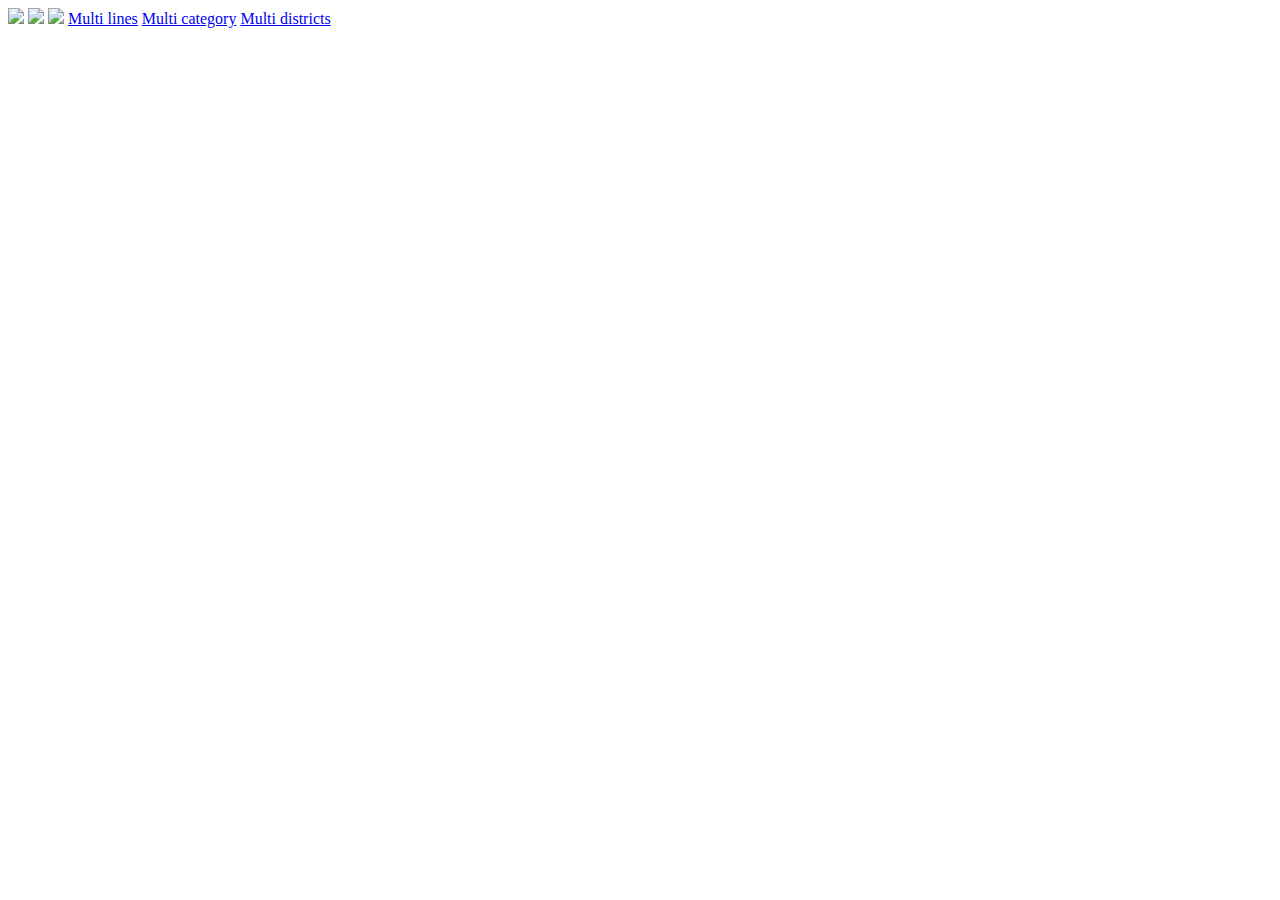
==== index.html @ 0f08ee9f "Update index.html" ====
<!DOCTYPE html>
<meta charset="utf-8">
<html>
    <head>
        <title>links</title>
    </head>
    <body>
        <img src="multi category.tiff">
        <img src="multi district.tiff.tiff">
        <img src="multi lines.tiff">
        <a href = "https://usf-cs360-2017.github.io/homework1-tracyruan007/index_multi%20lines.html"> Multi lines</a>
        <a href = "https://usf-cs360-2017.github.io/homework1-tracyruan007/index_one%20city.html"> Multi category</a>
        <a href = "https://usf-cs360-2017.github.io/homework1-tracyruan007/index_one%20category.html"> Multi districts</a>
    </body>
</html>
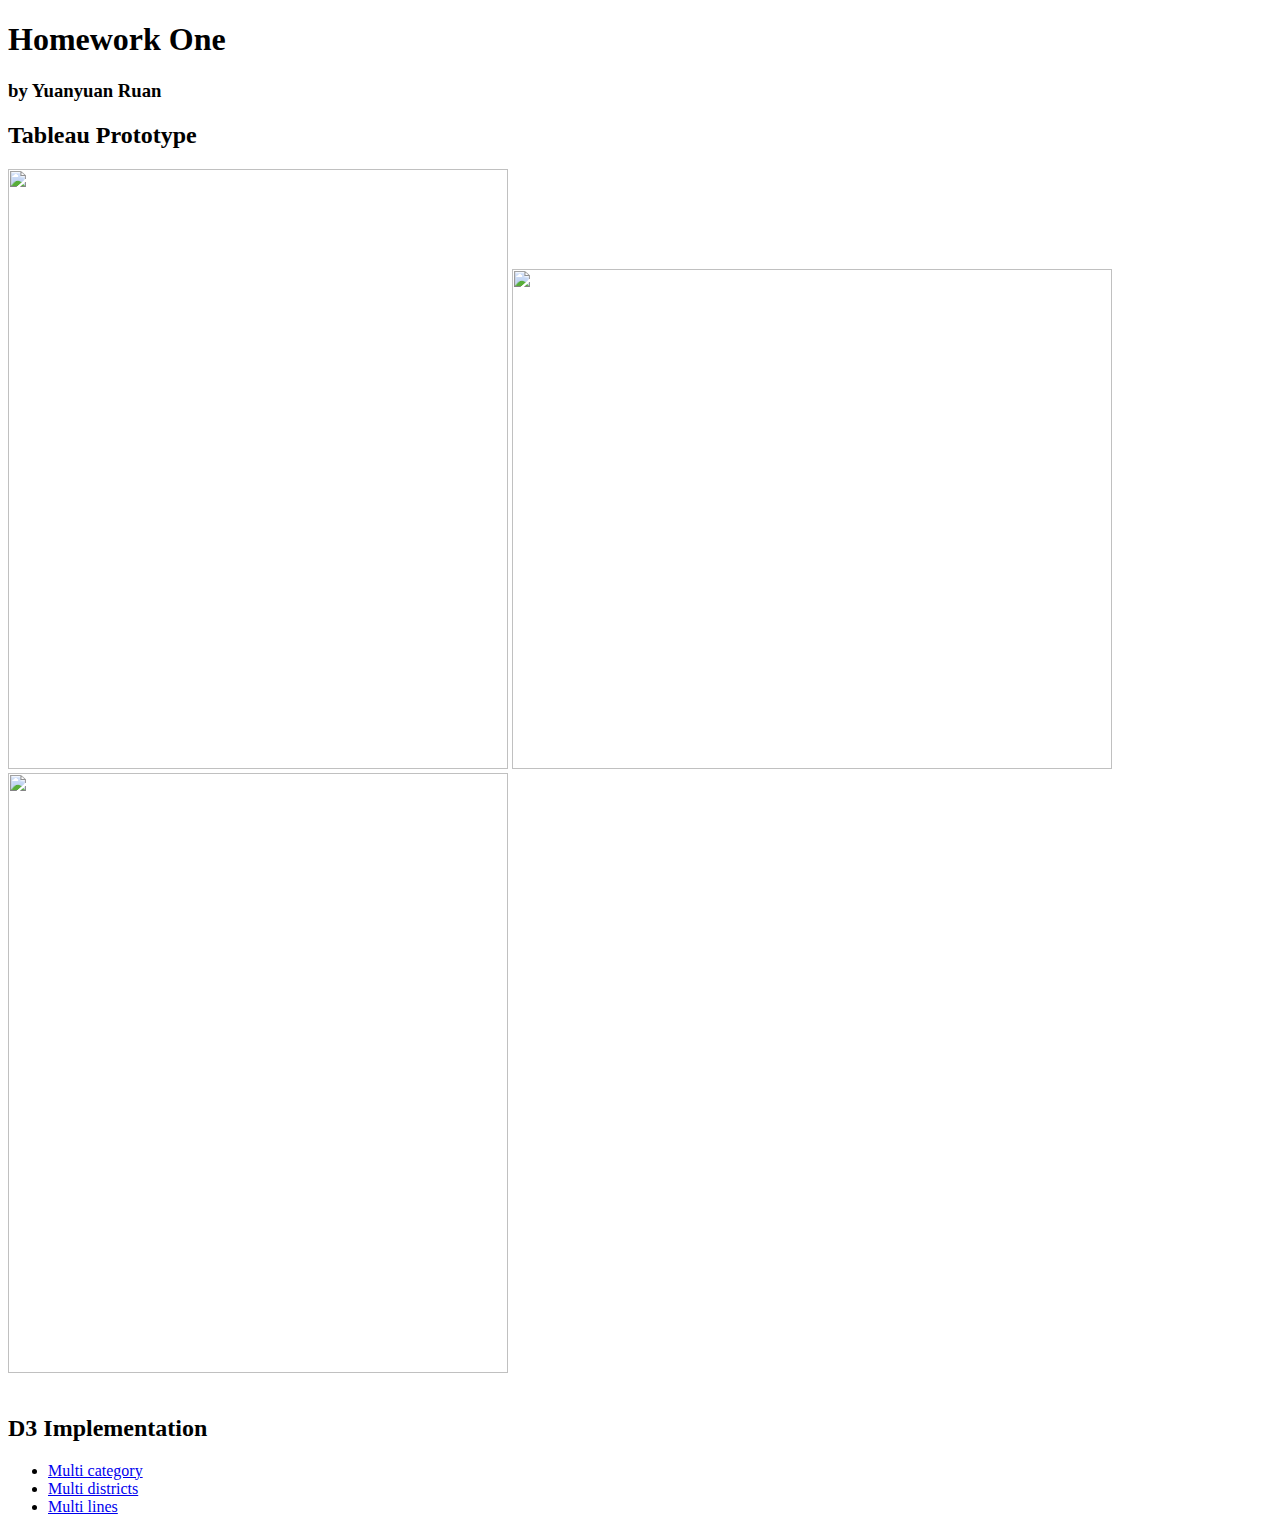
==== commit 03024f20: "Add files via upload" ====
--- a/index.html
+++ b/index.html
@@ -2,14 +2,22 @@
 <meta charset="utf-8">
 <html>
     <head>
-        <title>links</title>
+        <title>Homework One</title>
     </head>
     <body>
-        <img src="multi category.tiff">
-        <img src="multi district.tiff.tiff">
-        <img src="multi lines.tiff">
-        <a href = "https://usf-cs360-2017.github.io/homework1-tracyruan007/index_multi%20lines.html"> Multi lines</a>
-        <a href = "https://usf-cs360-2017.github.io/homework1-tracyruan007/index_one%20city.html"> Multi category</a>
-        <a href = "https://usf-cs360-2017.github.io/homework1-tracyruan007/index_one%20category.html"> Multi districts</a>
+        <h1>Homework One</h1>
+        <h3>by Yuanyuan Ruan</h3>
+        <h2>Tableau Prototype</h2>
+        <img src="multi_catagory.png" height="600" width="500">
+        <img src="multi_district.png" height="500" width="600">
+        <img src="multi_line.png" height="600" width="500">
+
+        <br><br>
+        <h2>D3 Implementation</h2>
+        <ul>
+          <li><a href = "https://usf-cs360-2017.github.io/homework1-tracyruan007/index_one%20city.html"> Multi category</a></li>
+          <li><a href = "https://usf-cs360-2017.github.io/homework1-tracyruan007/index_one%20category.html"> Multi districts</a></li>
+          <li><a href = "https://usf-cs360-2017.github.io/homework1-tracyruan007/index_multi%20lines.html"> Multi lines</a></li>
+        </ul>
     </body>
 </html>
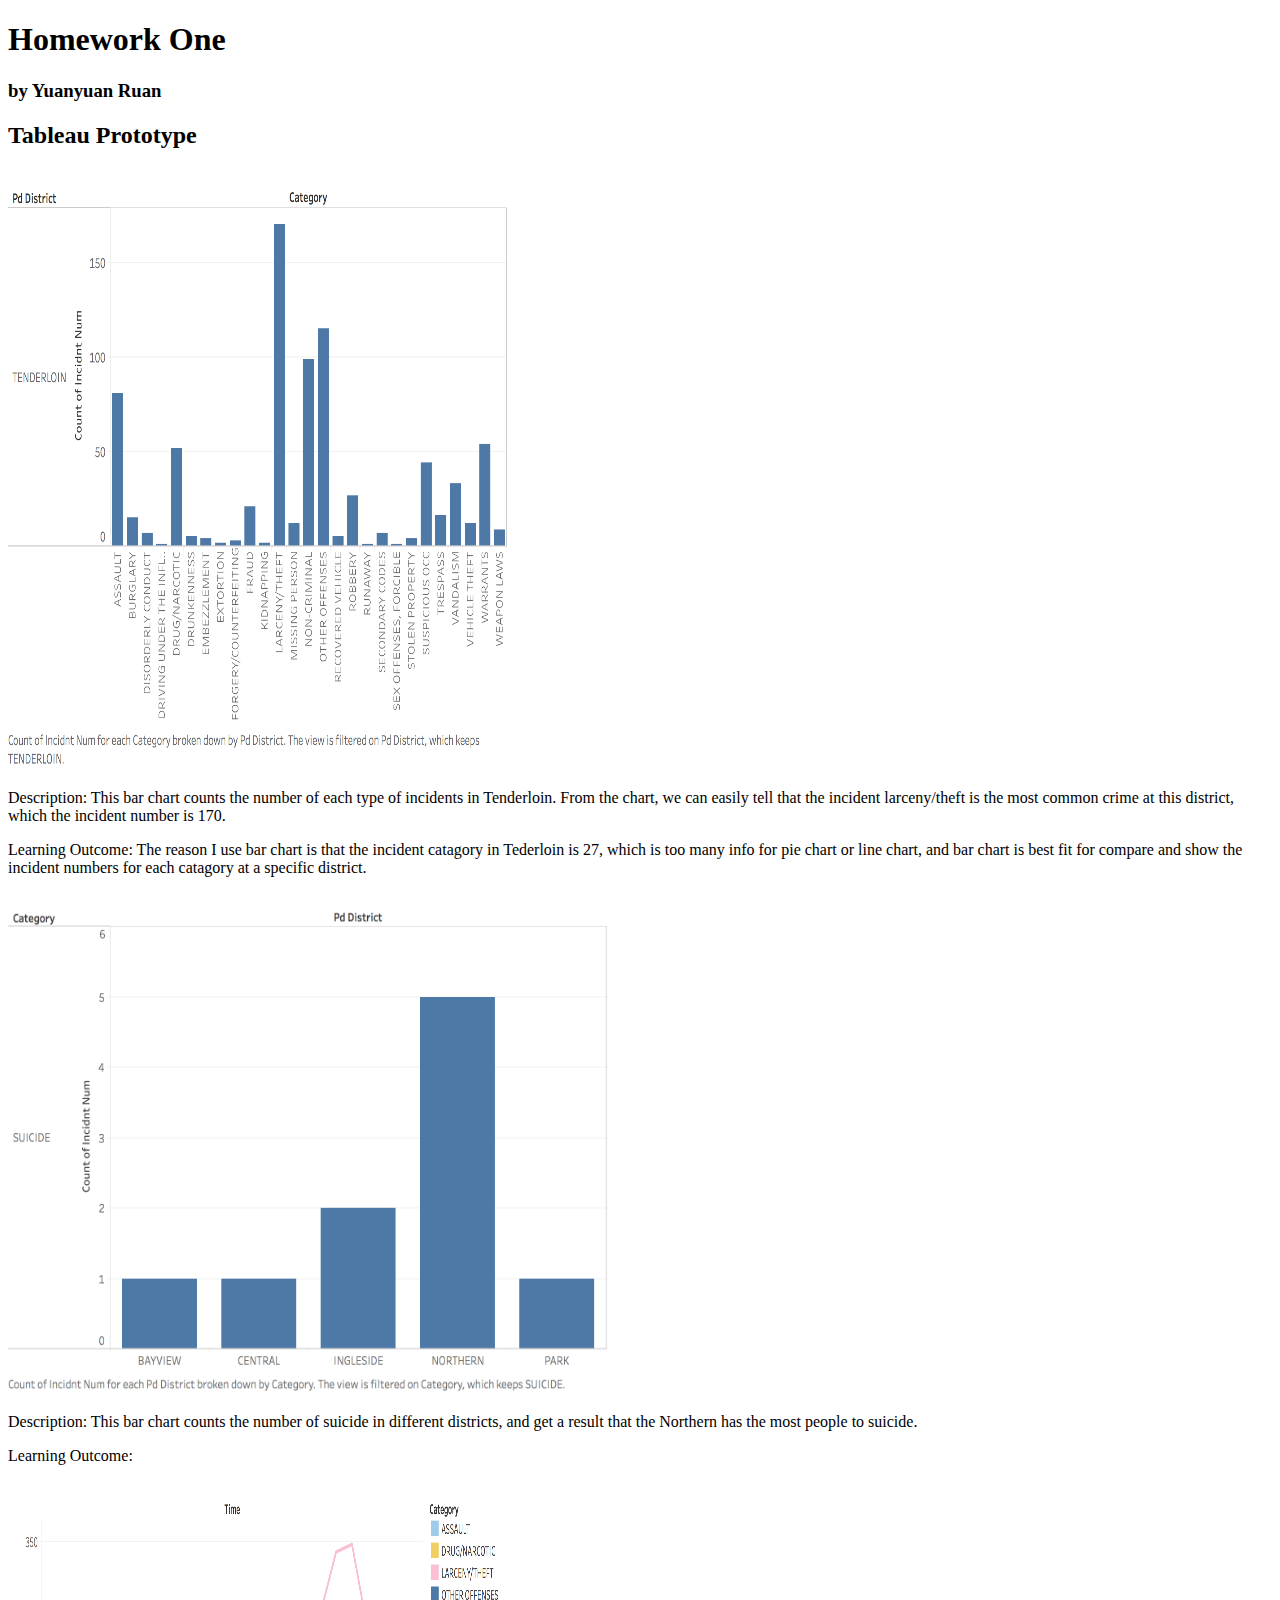
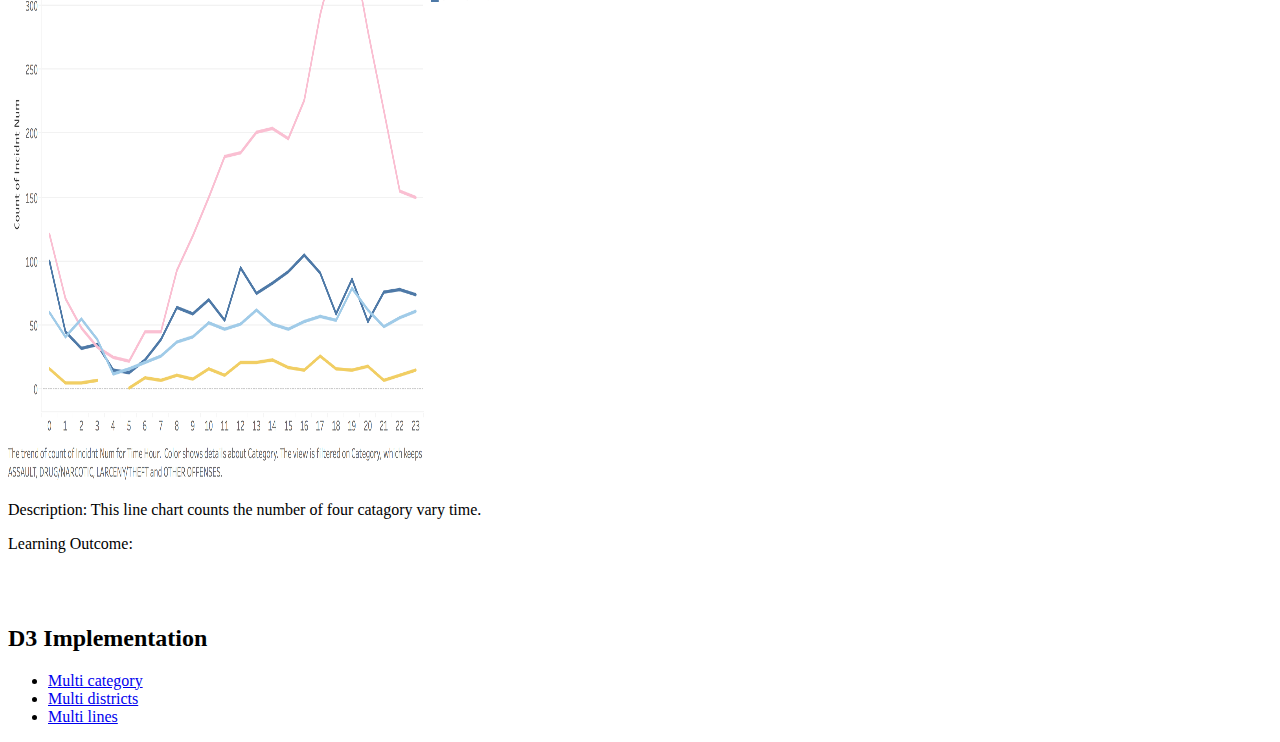
==== commit 9818d391: "Add files via upload" ====
--- a/index.html
+++ b/index.html
@@ -9,8 +9,14 @@
         <h3>by Yuanyuan Ruan</h3>
         <h2>Tableau Prototype</h2>
         <img src="multi_catagory.png" height="600" width="500">
+        <p>Description: This bar chart counts the number of each type of incidents in Tenderloin. From the chart, we can easily tell that the incident larceny/theft is the most common crime at this district, which the incident number is 170. </p>
+        <p>Learning Outcome: The reason I use bar chart is that the incident catagory in Tederloin is 27, which is too many info for pie chart or line chart, and bar chart is best fit for compare and show the incident numbers for each catagory at a specific district. </p>
         <img src="multi_district.png" height="500" width="600">
+        <p>Description: This bar chart counts the number of suicide in different districts, and get a result that the Northern has the most people to suicide.</p>
+        <p>Learning Outcome: </p>
         <img src="multi_line.png" height="600" width="500">
+        <p>Description: This line chart counts the number of four catagory vary time.</p>
+        <p>Learning Outcome:</p>
 
         <br><br>
         <h2>D3 Implementation</h2>
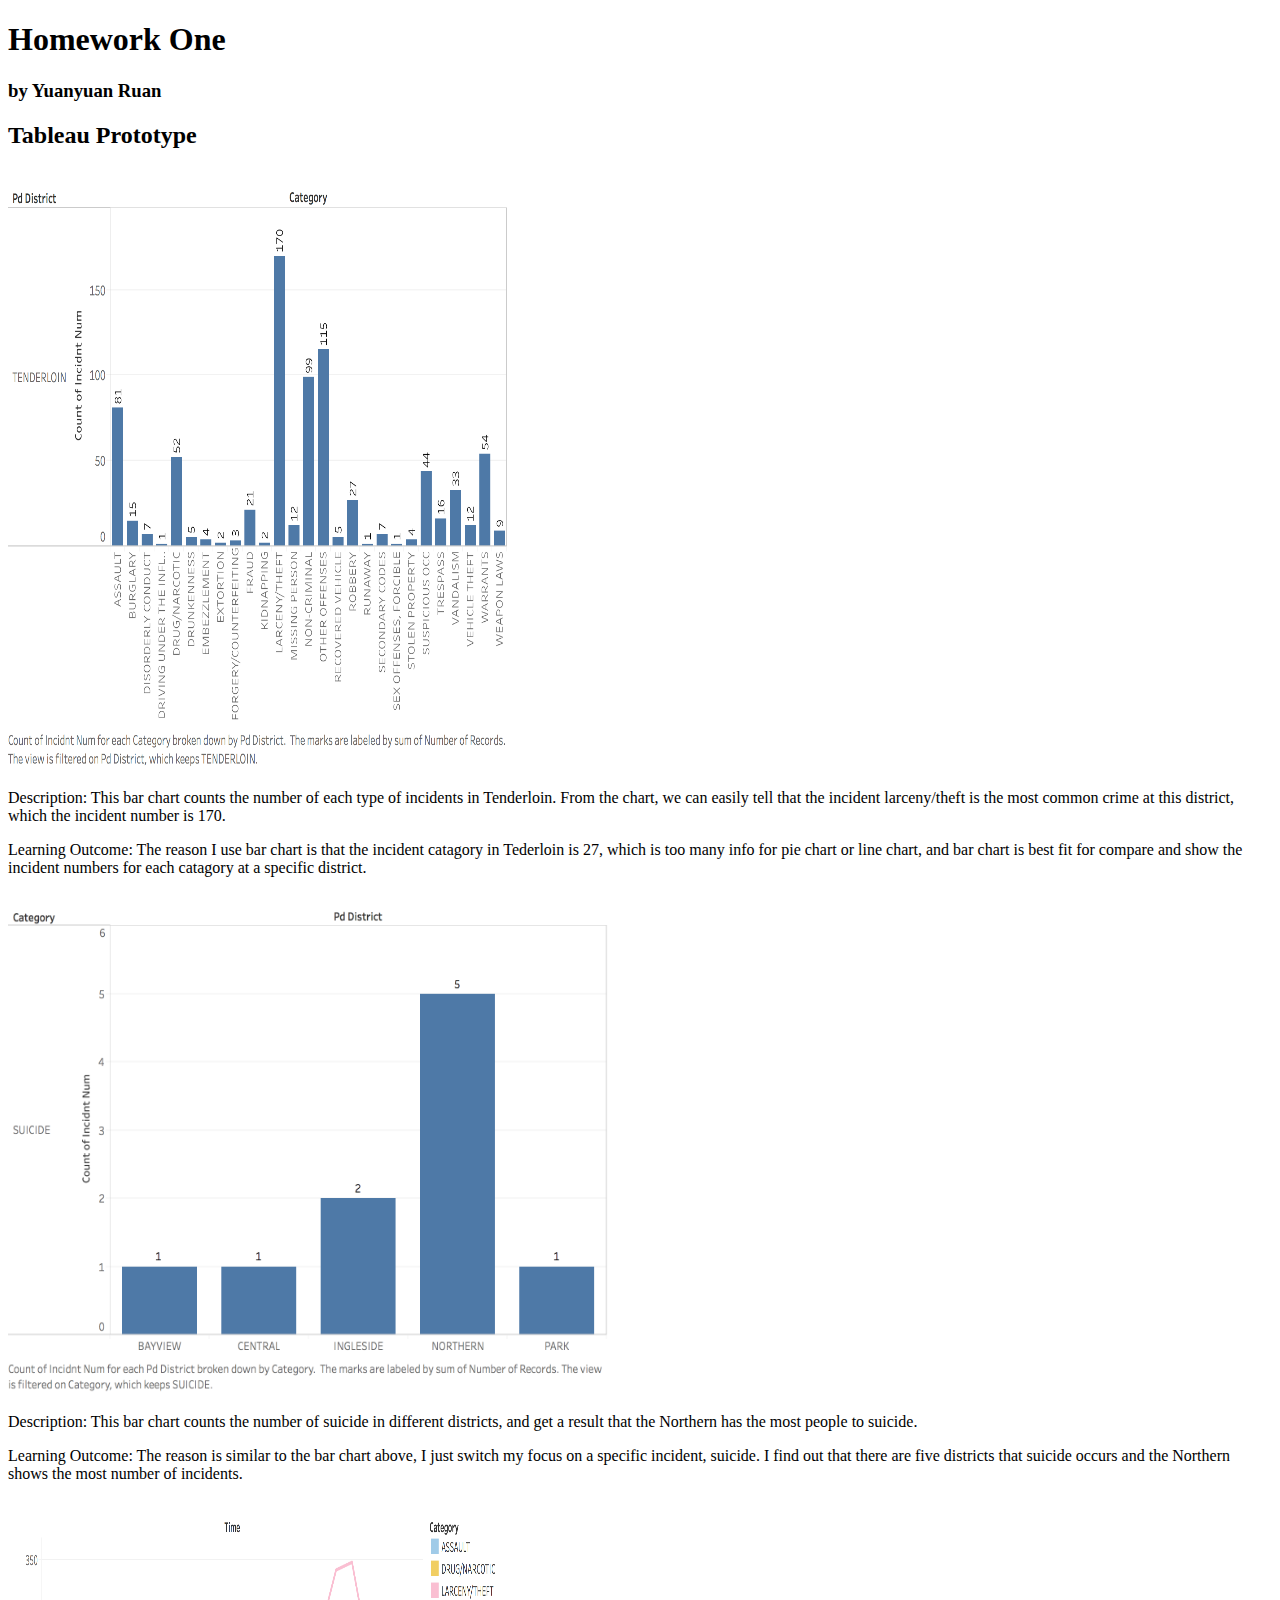
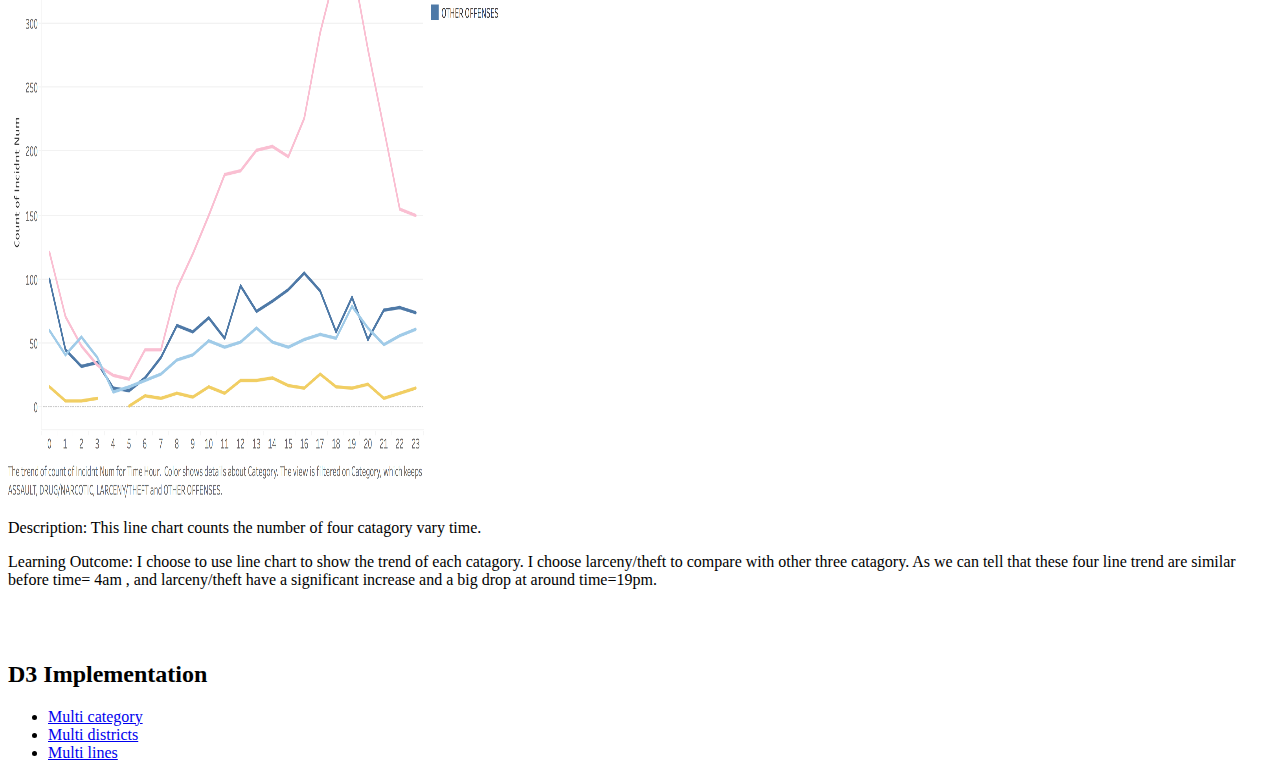
==== commit a0683a4b: "Add files via upload" ====
--- a/index.html
+++ b/index.html
@@ -13,10 +13,10 @@
         <p>Learning Outcome: The reason I use bar chart is that the incident catagory in Tederloin is 27, which is too many info for pie chart or line chart, and bar chart is best fit for compare and show the incident numbers for each catagory at a specific district. </p>
         <img src="multi_district.png" height="500" width="600">
         <p>Description: This bar chart counts the number of suicide in different districts, and get a result that the Northern has the most people to suicide.</p>
-        <p>Learning Outcome: </p>
+        <p>Learning Outcome: The reason is similar to the bar chart above, I just switch my focus on a specific incident, suicide. I find out that there are five districts that suicide occurs and the Northern shows the most number of incidents. </p>
         <img src="multi_line.png" height="600" width="500">
         <p>Description: This line chart counts the number of four catagory vary time.</p>
-        <p>Learning Outcome:</p>
+        <p>Learning Outcome: I choose to use line chart to show the trend of each catagory. I choose larceny/theft to compare with other three catagory. As we can tell that these four line trend are similar before time= 4am , and larceny/theft have a significant increase and a big drop at around time=19pm. </p>
 
         <br><br>
         <h2>D3 Implementation</h2>
